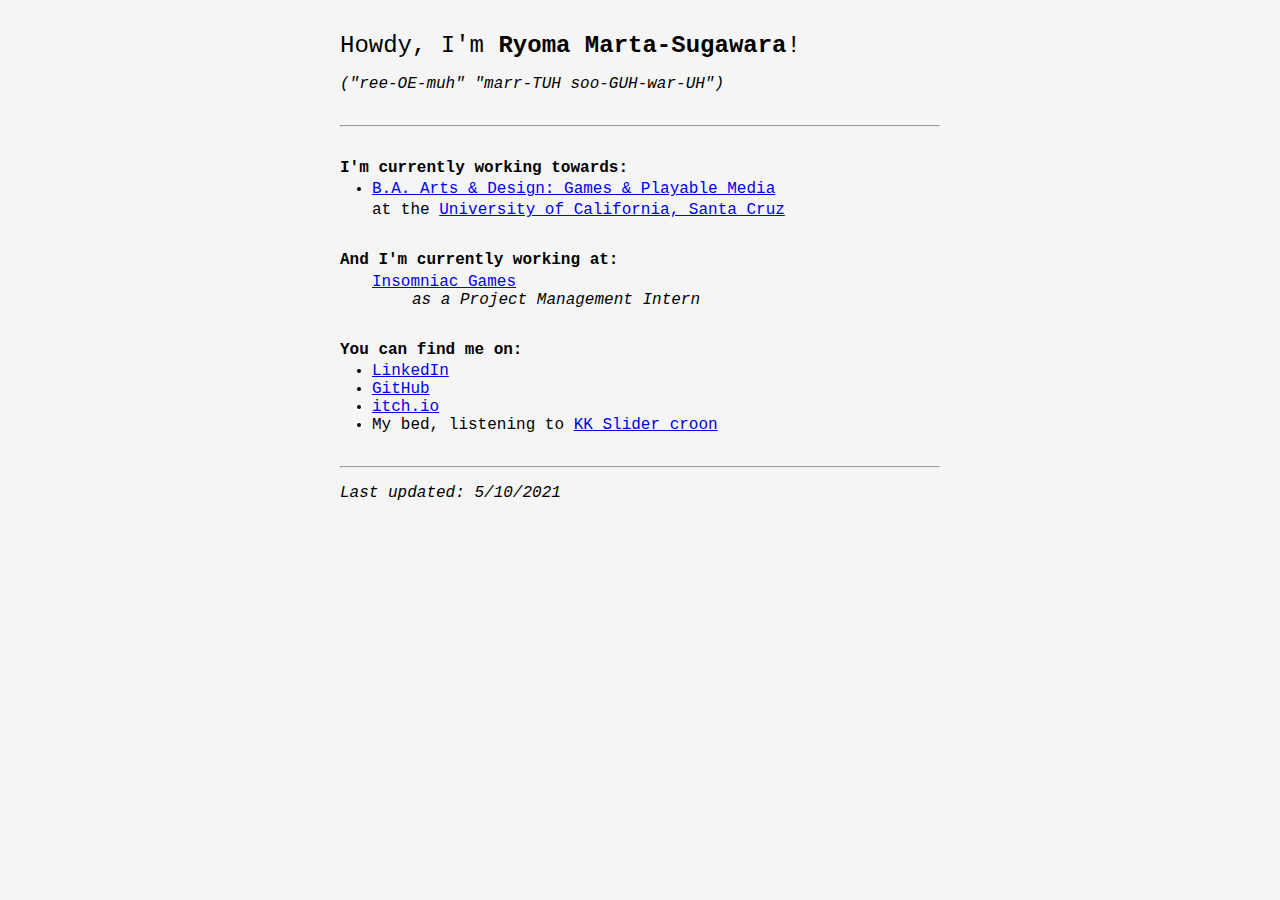
==== index.html @ c676ebbd "upd8s" ====
<!DOCTYPE html>
<html lang="en">
<head>
  <meta charset="UTF-8">
  <meta name="viewport" content="width=device-width, initial-scale=1.0">
  <title>Ryoma Marta-Sugawara</title>

  <meta name="twitter:card" content="summary">
  <meta name="twitter:title" content="Ryoma Marta-Sugawara">
  <meta name="twitter:site" content="@ryomams">
  <meta name="og:title" content="Ryoma Marta-Sugawara">
  <meta name="og:url" content="https://ryoma.ms/">
  <meta name="og:site_name" content="Ryoma Marta-Sugawara">
  <meta name="og:locale" content="en_US">
  <meta name="og:type" content="website">

  <style>
    body {
      max-width: 600px;
      margin: 0 auto;
      background-color: whitesmoke;
      font-family: 'Courier New', Courier, monospace;
    }
    h1 {
      font-size: 1.5rem;
      font-weight: unset;
    }
    h2 {
      font-size: unset;
    }
    section, header {
      margin: 2rem auto;
    }
    section > :not(h2) {
      padding-left: 2rem;
    }
    section > * {
      margin: 0.2em auto;
    }
    p.pronunciation, footer {
      font-style: italic;
    }
    dd {
      font-style: italic;
    }
  </style>
</head>
<body>
  <header>
    <h1>Howdy, I'm <strong>Ryoma Marta-Sugawara</strong>!</h1>
    <p class="pronunciation">("ree-OE-muh" "marr-TUH soo-GUH-war-UH")</p>
  </header>
  <hr>
  <section>
    <h2>I'm currently working towards:</h2>
    <ul>
      <li><a href="https://admissions.sa.ucsc.edu/majors/artgamemedia">B.A. Arts & Design: Games & Playable Media</a></li>
    </ul>
    <p class=".dont-pad">at the <a href="https://www.ucsc.edu/">University of California, Santa Cruz</a></p>
  </section>
  <section>
    <h2>And I'm currently working at:</h2>
    <dl>
      <dt><a href="https://insomniac.games/">Insomniac Games</a></dt>
      <dd>as a Project Management Intern</dd>
    </dl>
  </section>
  <section>
    <h2>You can find me on:</h2>
    <ul>
      <li><a href="https://www.linkedin.com/in/ryomams/">LinkedIn</a></li>
      <li><a href="https://www.github.com/ryomams/">GitHub</a></li>
      <li><a href="https://ryomams.itch.io/">itch.io</a></li>
      <li>My bed, listening to <a href="https://youtu.be/UKy-KVwIChY?t=40">KK Slider croon</a></li>
    </ul>
  </section>
  <hr>
  <footer>
    <p>Last updated: <time datetime="2020-11-24">5/10/2021</time></p>
  </footer>
</body>
</html>
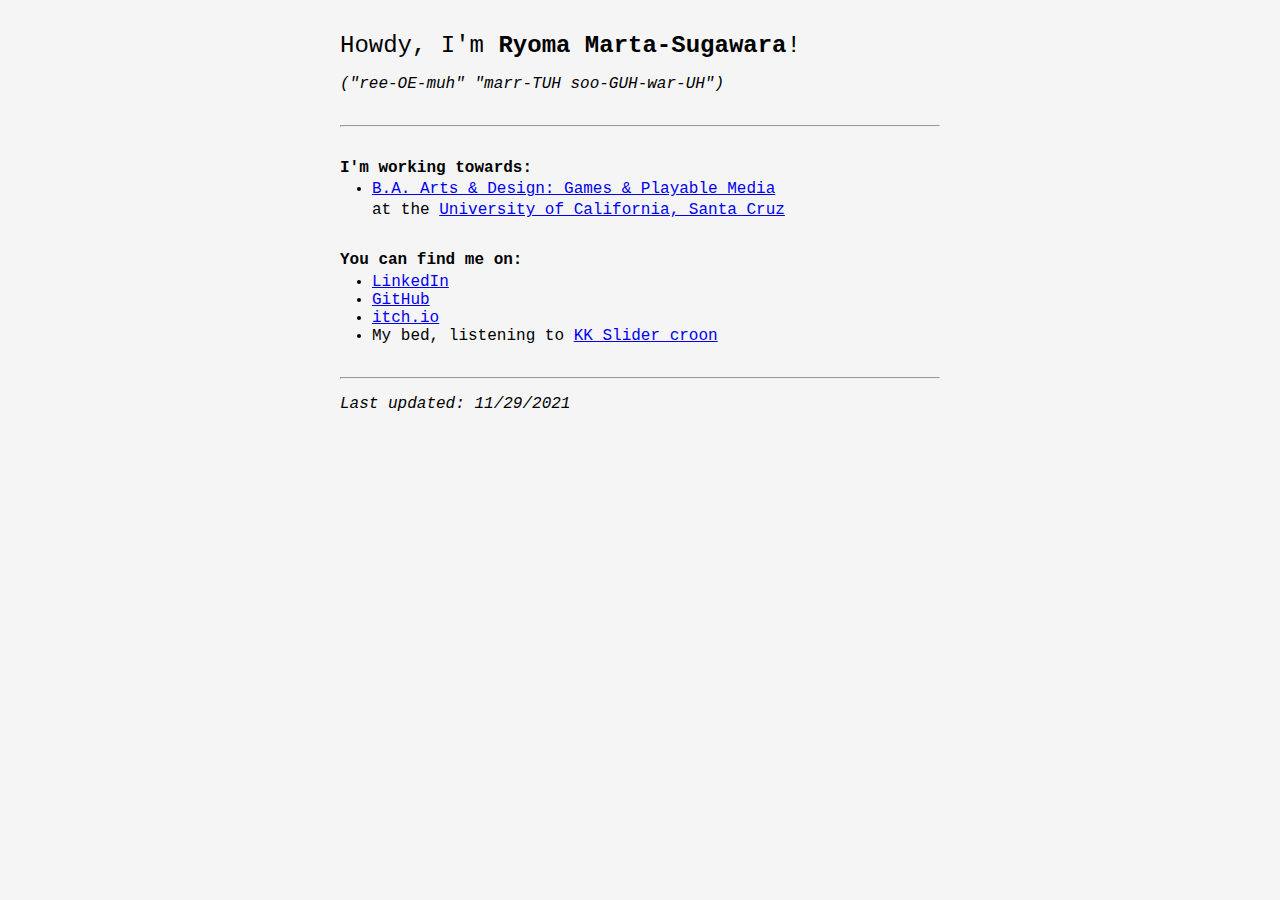
==== commit 284649ae: "Update index.html" ====
--- a/index.html
+++ b/index.html
@@ -52,18 +52,11 @@
   </header>
   <hr>
   <section>
-    <h2>I'm currently working towards:</h2>
+    <h2>I'm working towards:</h2>
     <ul>
       <li><a href="https://admissions.sa.ucsc.edu/majors/artgamemedia">B.A. Arts & Design: Games & Playable Media</a></li>
     </ul>
     <p class=".dont-pad">at the <a href="https://www.ucsc.edu/">University of California, Santa Cruz</a></p>
-  </section>
-  <section>
-    <h2>And I'm currently working at:</h2>
-    <dl>
-      <dt><a href="https://insomniac.games/">Insomniac Games</a></dt>
-      <dd>as a Project Management Intern</dd>
-    </dl>
   </section>
   <section>
     <h2>You can find me on:</h2>
@@ -76,7 +69,7 @@
   </section>
   <hr>
   <footer>
-    <p>Last updated: <time datetime="2020-11-24">5/10/2021</time></p>
+    <p>Last updated: <time datetime="2020-11-24">11/29/2021</time></p>
   </footer>
 </body>
 </html>
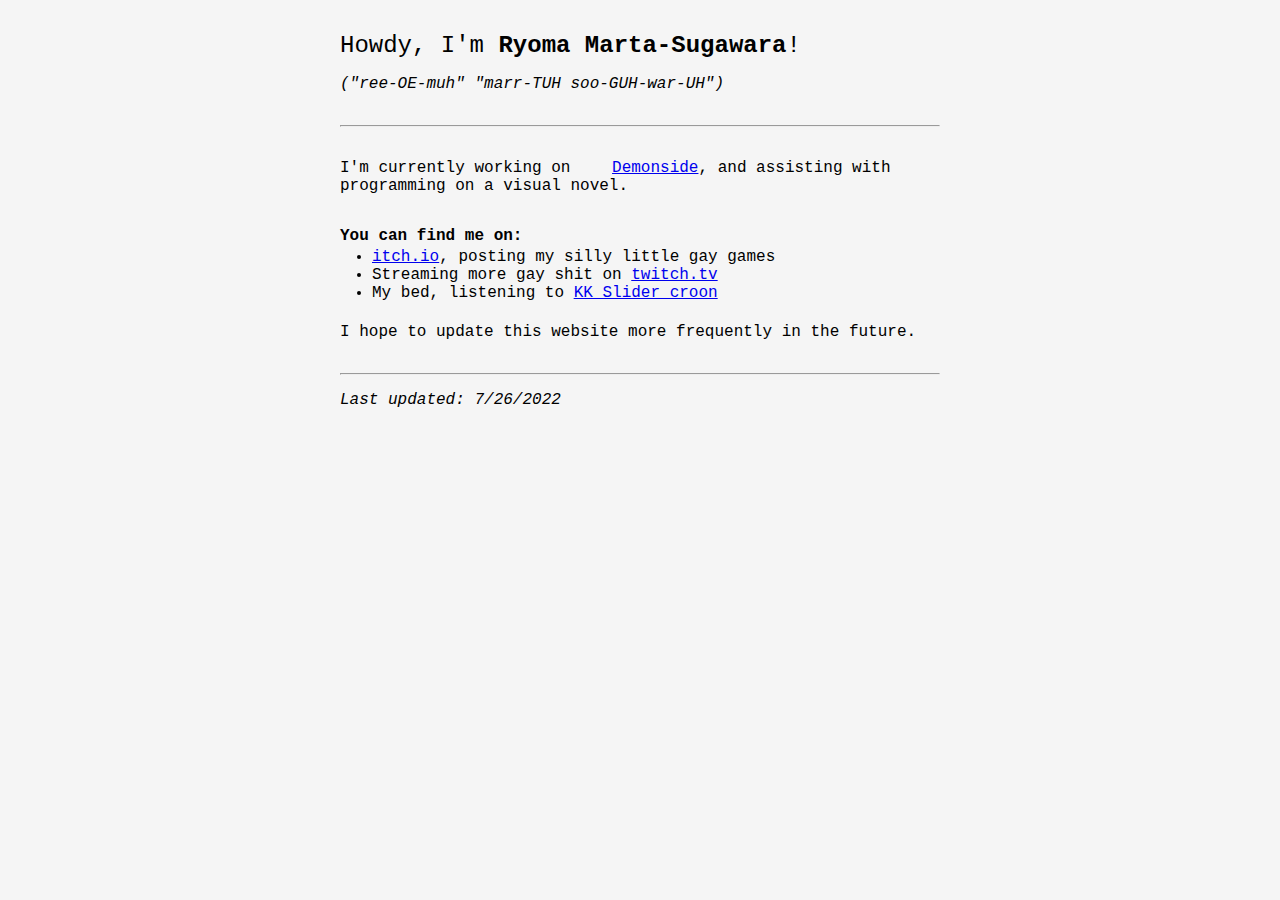
==== commit 5bdcffbc: "Update index.html" ====
--- a/index.html
+++ b/index.html
@@ -52,24 +52,20 @@
   </header>
   <hr>
   <section>
-    <h2>I'm working towards:</h2>
-    <ul>
-      <li><a href="https://admissions.sa.ucsc.edu/majors/artgamemedia">B.A. Arts & Design: Games & Playable Media</a></li>
-    </ul>
-    <p class=".dont-pad">at the <a href="https://www.ucsc.edu/">University of California, Santa Cruz</a></p>
+    I'm currently working on <a href="https://ryomams.itch.io/demonside-beta">Demonside</a>, and assisting with programming on a visual novel.
   </section>
   <section>
     <h2>You can find me on:</h2>
     <ul>
-      <li><a href="https://www.linkedin.com/in/ryomams/">LinkedIn</a></li>
-      <li><a href="https://www.github.com/ryomams/">GitHub</a></li>
-      <li><a href="https://ryomams.itch.io/">itch.io</a></li>
+      <li><a href="https://ryomams.itch.io/">itch.io</a>, posting my silly little gay games</li>
+      <li>Streaming more gay shit on <a href="https://www.twitch.tv/ryomams">twitch.tv</a></li>
       <li>My bed, listening to <a href="https://youtu.be/UKy-KVwIChY?t=40">KK Slider croon</a></li>
     </ul>
+    <br>I hope to update this website more frequently in the future.
   </section>
   <hr>
   <footer>
-    <p>Last updated: <time datetime="2020-11-24">11/29/2021</time></p>
+    <p>Last updated: <time datetime="2022-07-26">7/26/2022</time></p>
   </footer>
 </body>
 </html>
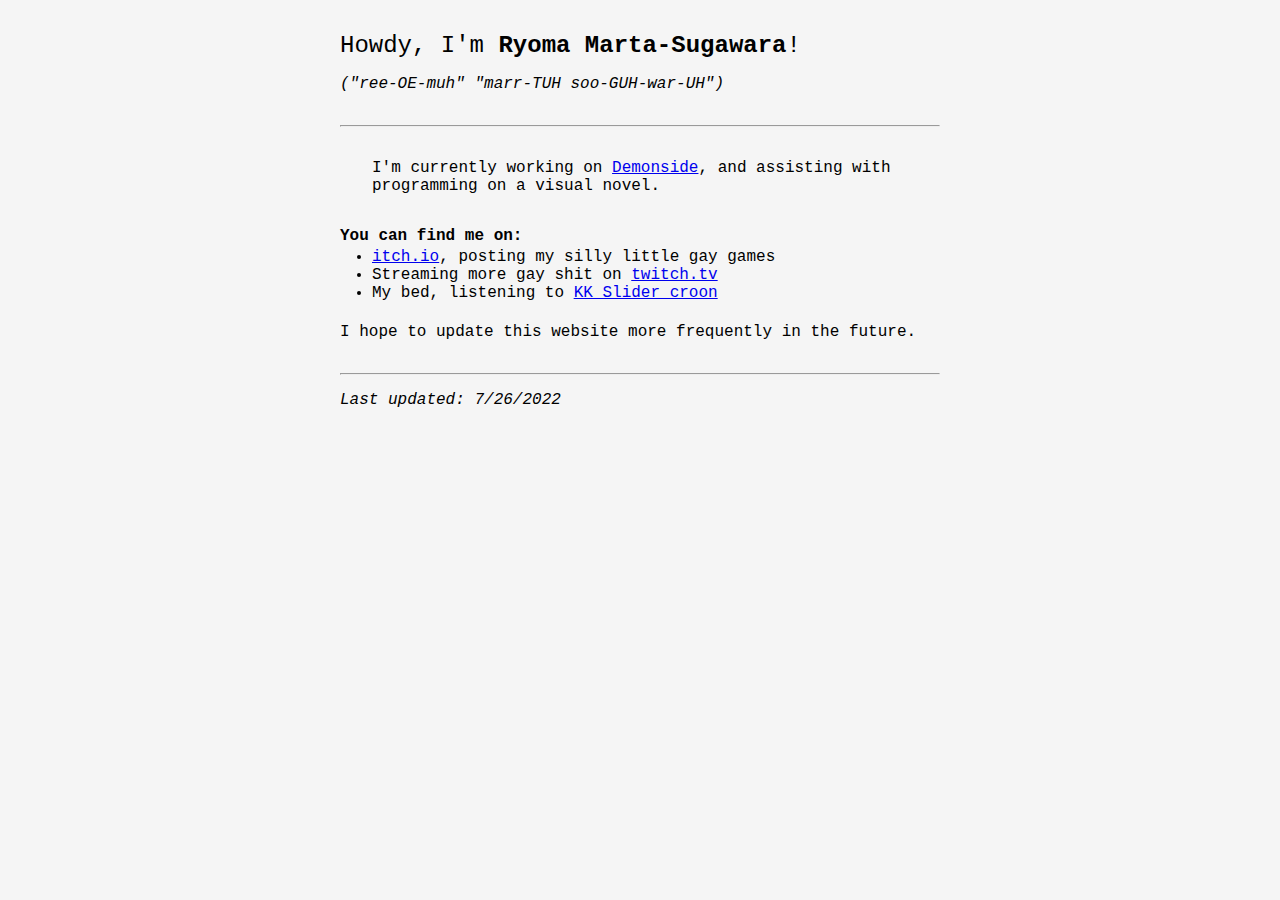
==== commit 491f269c: "Update index.html" ====
--- a/index.html
+++ b/index.html
@@ -52,7 +52,7 @@
   </header>
   <hr>
   <section>
-    I'm currently working on <a href="https://ryomams.itch.io/demonside-beta">Demonside</a>, and assisting with programming on a visual novel.
+    <p>I'm currently working on <a href="https://ryomams.itch.io/demonside-beta">Demonside</a>, and assisting with programming on a visual novel.</p>
   </section>
   <section>
     <h2>You can find me on:</h2>
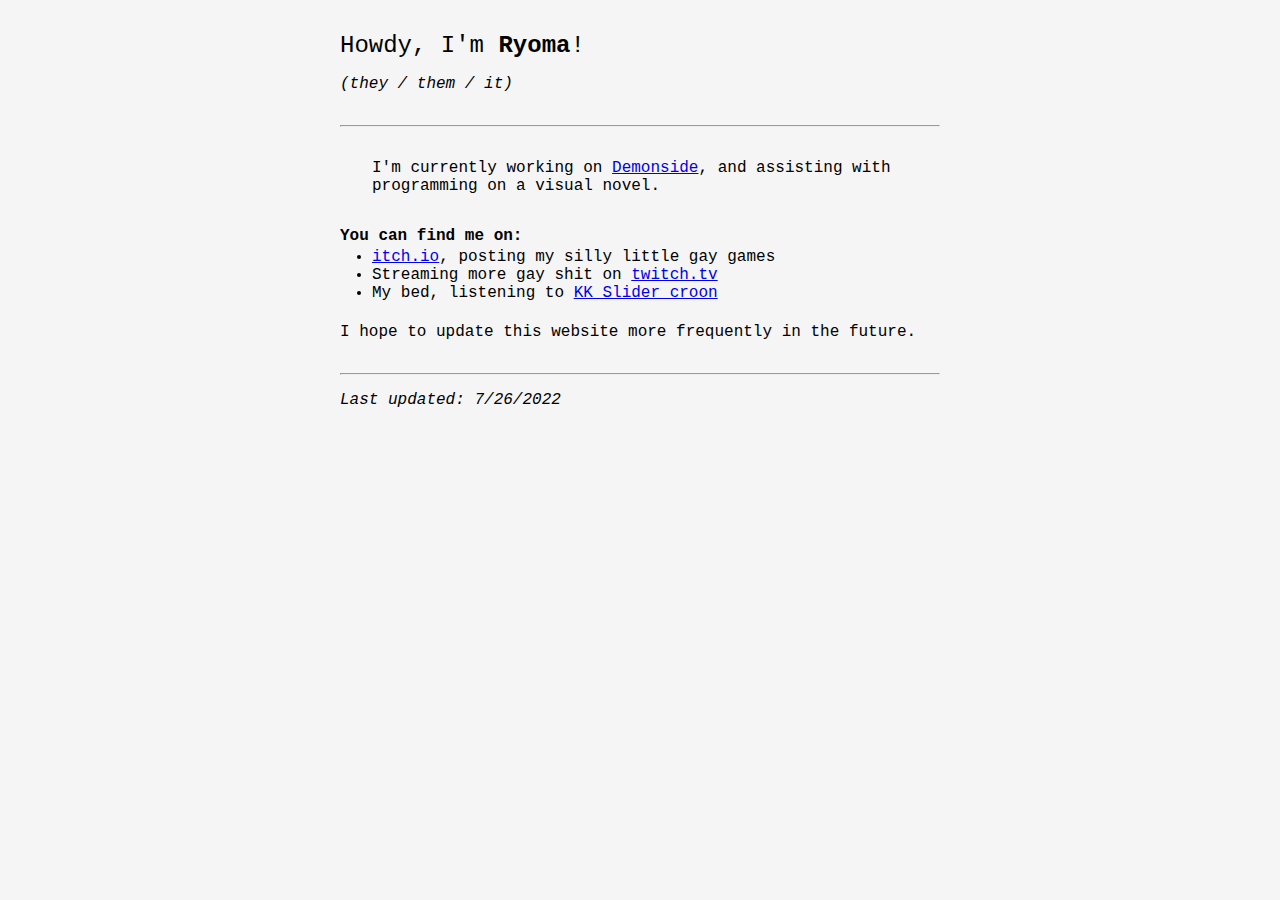
==== commit b41d5fb0: "fuck fuck fuck censor my name really quick so some low effort idiot doesnt doxx me" ====
--- a/index.html
+++ b/index.html
@@ -47,8 +47,8 @@
 </head>
 <body>
   <header>
-    <h1>Howdy, I'm <strong>Ryoma Marta-Sugawara</strong>!</h1>
-    <p class="pronunciation">("ree-OE-muh" "marr-TUH soo-GUH-war-UH")</p>
+    <h1>Howdy, I'm <strong>Ryoma</strong>!</h1>
+    <p class="pronunciation">(they / them / it)</p>
   </header>
   <hr>
   <section>
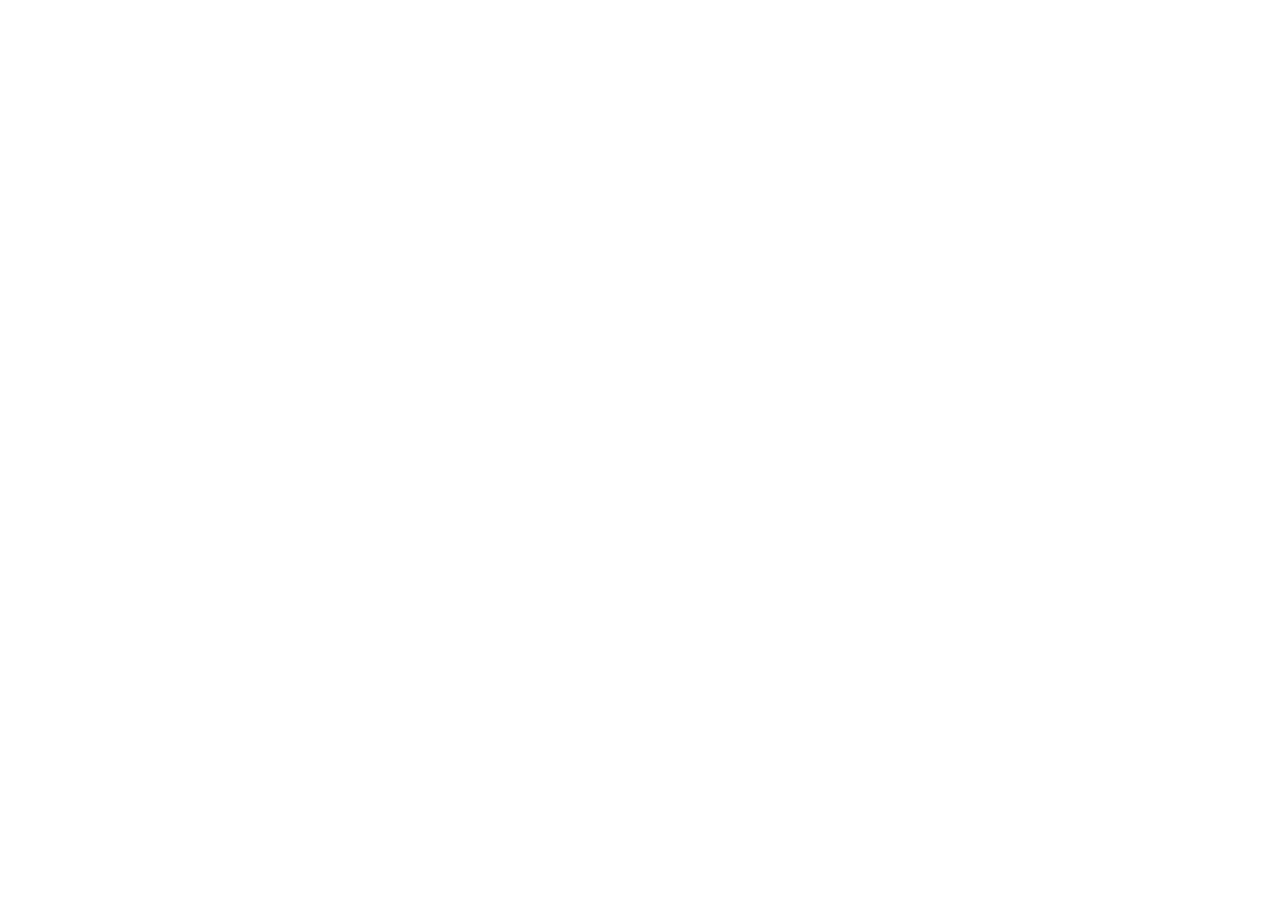
==== commit f4d35701: "now redirects to neocities" ====
--- a/index.html
+++ b/index.html
@@ -2,19 +2,19 @@
 <html lang="en">
 <head>
   <meta charset="UTF-8">
-  <meta name="viewport" content="width=device-width, initial-scale=1.0">
+  <!--meta name="viewport" content="width=device-width, initial-scale=1.0"-->
   <title>Ryoma Marta-Sugawara</title>
 
-  <meta name="twitter:card" content="summary">
+  <!--meta name="twitter:card" content="summary">
   <meta name="twitter:title" content="Ryoma Marta-Sugawara">
   <meta name="twitter:site" content="@ryomams">
   <meta name="og:title" content="Ryoma Marta-Sugawara">
   <meta name="og:url" content="https://ryoma.ms/">
   <meta name="og:site_name" content="Ryoma Marta-Sugawara">
   <meta name="og:locale" content="en_US">
-  <meta name="og:type" content="website">
+  <meta name="og:type" content="website"-->
 
-  <style>
+  <!--style>
     body {
       max-width: 600px;
       margin: 0 auto;
@@ -43,10 +43,13 @@
     dd {
       font-style: italic;
     }
-  </style>
+</style-->
 </head>
 <body>
-  <header>
+  <script>
+    window.location.replace("https://rymo.neocities.org/");
+  </script>
+  <!--header>
     <h1>Howdy, I'm <strong>Ryoma</strong>!</h1>
     <p class="pronunciation">(they / them / it)</p>
   </header>
@@ -66,6 +69,6 @@
   <hr>
   <footer>
     <p>Last updated: <time datetime="2022-07-26">7/26/2022</time></p>
-  </footer>
+</footer-->
 </body>
 </html>
